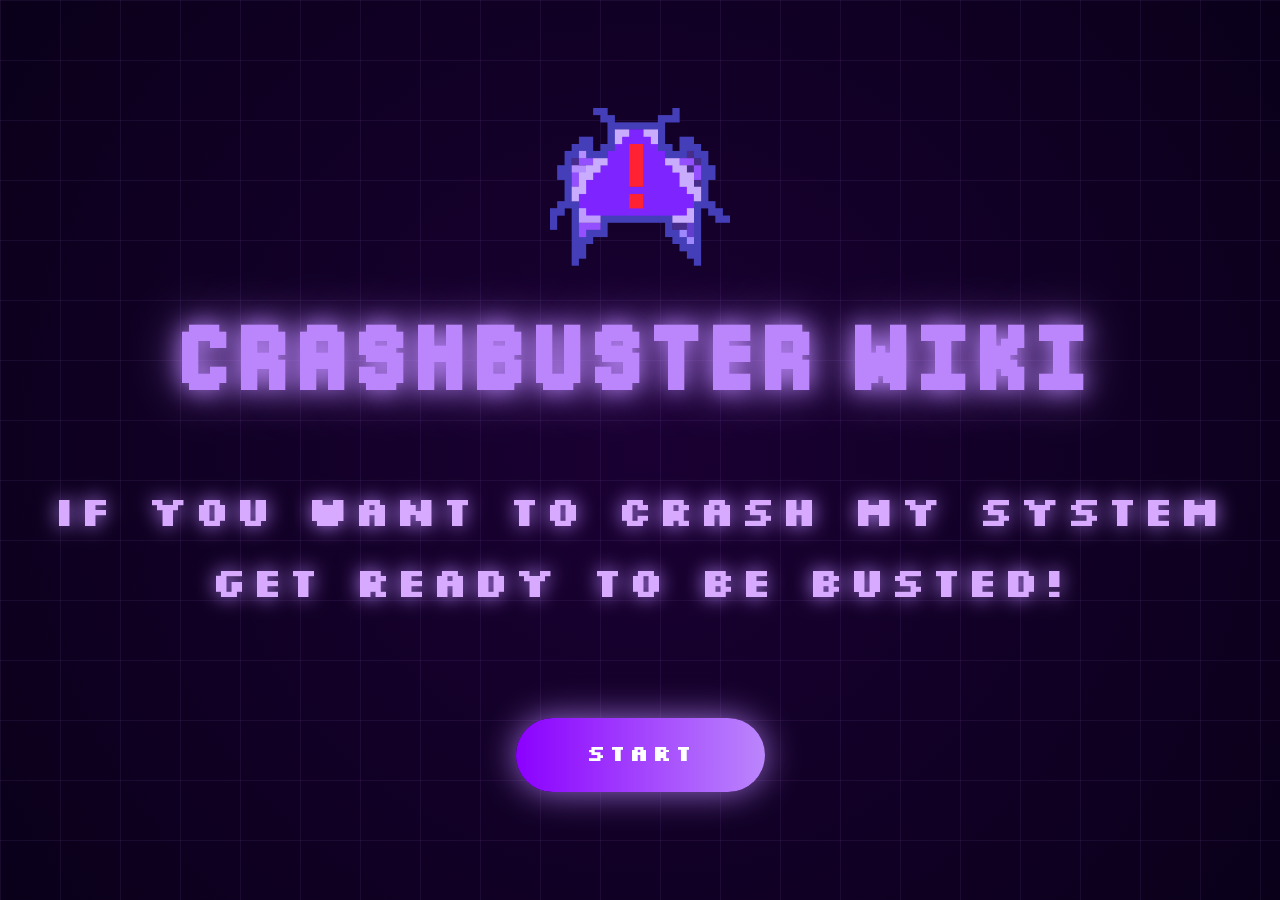
==== index.html @ 3ebc442e "Add files via upload" ====
<!DOCTYPE html>
<html lang="en">
<head>
    <meta charset="UTF-8">
    <meta name="viewport" content="width=device-width, initial-scale=1.0">
    <title>CRASHBUSTER WIKI</title>
    <link rel="stylesheet" href="styles.css">
    
    <style>
        /* Clean Center Fade-in (no upward movement) */
        body {
            opacity: 0;
            transition: opacity 0.9s ease-in-out;
        }

        body.visible {
            opacity: 1;
        }

        /* Hero Section with Retro Animated Background */
        .hero {
            min-height: 100vh;
            display: flex;
            flex-direction: column;
            align-items: center;
            justify-content: center;
            text-align: center;
            padding: 0 20px;
            position: relative;
            overflow: hidden;
            background: radial-gradient(circle at center, #1a0033 0%, #0a001a 100%);
        }

        /* Retro Grid + Laser Background Layer */
        .hero::before {
            content: '';
            position: absolute;
            top: 0;
            left: 0;
            width: 100%;
            height: 100%;
            background: 
                linear-gradient(rgba(187, 134, 252, 0.08) 1px, transparent 1px),
                linear-gradient(90deg, rgba(187, 134, 252, 0.08) 1px, transparent 1px);
            background-size: 60px 60px;
            animation: gridMove 25s linear infinite;
            pointer-events: none;
            z-index: 1;
        }

        .hero::after {
            content: '';
            position: absolute;
            top: 0;
            left: -100%;
            width: 100%;
            height: 100%;
            background: linear-gradient(
                90deg,
                transparent 0%,
                rgba(187, 134, 252, 0.15) 48%,
                rgba(215, 170, 255, 0.25) 50%,
                rgba(187, 134, 252, 0.15) 52%,
                transparent 100%
            );
            animation: laserShoot 8s linear infinite;
            pointer-events: none;
            z-index: 2;
        }

        .hero .laser2 {
            position: absolute;
            top: 0;
            left: -100%;
            width: 100%;
            height: 100%;
            background: linear-gradient(
                90deg,
                transparent 0%,
                rgba(255, 100, 255, 0.2) 49%,
                rgba(255, 200, 255, 0.35) 50%,
                rgba(255, 100, 255, 0.2) 51%,
                transparent 100%
            );
            animation: laserShoot 4.5s linear infinite;
            animation-delay: 3s;
            pointer-events: none;
            z-index: 2;
        }

        @keyframes gridMove {
            0% { background-position: 0 0; }
            100% { background-position: -120px -120px; }
        }

        @keyframes laserShoot {
            0% { transform: translateX(-100%); opacity: 0; }
            10% { opacity: 1; }
            90% { opacity: 1; }
            100% { transform: translateX(300%); opacity: 0; }
        }

        .game-title {
            font-size: 56px;
            color: #bb86fc;
            text-shadow: 0 0 25px #bb86fc,
                         0 0 50px rgba(187, 134, 252, 0.7);
            margin: 15px 0 60px 0;
            letter-spacing: 10px;
            font-weight: 700;
            z-index: 3;
            position: relative;
        }

        .tagline {
            margin-bottom: 90px;
            z-index: 3;
            position: relative;
        }

        .tagline .line1 {
            font-size: 44px;
            color: #d7aaff;
            text-shadow: 0 0 20px #bb86fc;
            margin: 0 0 25px 0;
            line-height: 1.05;
            font-weight: 600;
        }

        .tagline .line2 {
            font-size: 44px;
            color: #d7aaff;
            text-shadow: 0 0 20px #bb86fc;
            margin: 0;
            line-height: 1.05;
            font-weight: 600;
        }

        .crashbuster-logo {
            width: 180px;
            height: auto;
            margin-bottom: 20px;
            z-index: 3;
            position: relative;
            animation: bugFloat 3s ease-in-out infinite;
        }

        @keyframes bugFloat {
            0%, 100% { transform: translateY(0); }
            50% { transform: translateY(-18px); }
        }

        .learn-btn {
            padding: 18px 70px;
            font-size: 24px;
            background: linear-gradient(90deg, #8b00ff, #bb86fc);
            color: white;
            border: none;
            border-radius: 50px;
            cursor: pointer;
            text-decoration: none;
            display: inline-block;
            box-shadow: 0 0 35px rgba(187, 134, 252, 0.8);
            transition: all 0.4s ease;
            font-weight: 600;
            z-index: 3;
            position: relative;
        }

        .learn-btn:hover {
            transform: scale(1.1);
            box-shadow: 0 0 50px rgba(187, 134, 252, 1);
        }
    </style>
</head>
<body class="index-page">

    <section class="hero">
        <img src="assets/crashbuster-logo.png" 
             alt="CrashBuster Logo" 
             class="crashbuster-logo">

        <h2 class="game-title">CRASHBUSTER WIKI</h2>

        <div class="tagline">
            <p class="line1">IF YOU WANT TO CRASH MY SYSTEM</p>
            <p class="line2">GET READY TO BE BUSTED!</p>
        </div>

        <a href="info.html" class="learn-btn">START</a>
    </section>

    <!-- Fade-in Script -->
    <script>
        window.addEventListener('load', () => {
            document.body.classList.add('visible');
        });
    </script>

</body>
</html>
---- styles.css ----
* {
    margin: 0;
    padding: 0;
    box-sizing: border-box;
}

/* ====================== FONTS ====================== */
@font-face {
    font-family: 'The Imposter';
    src: url('The Impostor.ttf') format('truetype');
    font-weight: normal;
    font-style: normal;
}

@font-face {
    font-family: 'Silkscreen';
    src: url('slkscre.ttf') format('truetype');
    font-weight: normal;
}

@font-face {
    font-family: 'Silkscreen';
    src: url('slkscreb.ttf') format('truetype');
    font-weight: bold;
}

body {
    font-family: 'Silkscreen', monospace;
    background: linear-gradient(rgba(0,0,0,0.7), rgba(0,0,0,0.9)), url("Background.png");
    background-size: cover;
    background-position: center;
    background-attachment: fixed;
    color: white;
    font-size: 16px;
    line-height: 1.6;
}

h1, h2, h3, .section-title, .navbar h1, .game-title, .main-title, th {
    font-family: 'The Imposter', monospace;
    font-weight: normal;
}

/* TEXT GLOW */
h1, h2, h3, p, li, td, th {
    text-shadow: 0 0 6px #bb86fc;
}

/* NAVBAR */
.navbar {
    position: fixed;
    top: 0;
    width: 100%;
    display: flex;
    justify-content: space-between;
    align-items: center;
    padding: 20px 40px;
    background: rgba(0,0,0,0.75);
    border-bottom: 2px solid #bb86fc;
    z-index: 100;
}

.logo-area {
    display: flex;
    align-items: center;
    gap: 12px;
}

.logo-area img {
    height: 45px;
}

.navbar a {
    text-decoration: none;
    color: #bb86fc;
    margin-left: 25px;
}

/* HERO - Improved spacing */
.hero {
    height: 100vh;
    display: flex;
    flex-direction: column;
    justify-content: center;
    align-items: center;
    text-align: center;
    gap: 20px;                    /* Added spacing between elements */
}

.hero-logo {
    width: 160px;                 /* Slightly bigger logo */
    margin-bottom: 10px;
}

.game-title {
    font-size: 28px;
    margin-bottom: 10px;
}

.main-title {
    font-size: 64px;
    color: #d7aaff;
    text-shadow: 0 0 25px #bb86fc;
    margin: 10px 0 40px;
    line-height: 1.1;
}

.learn-btn {
    display: inline-block;
    padding: 18px 40px;
    background: #7c3aed;
    color: white;
    text-decoration: none;
    font-size: 22px;
    border-radius: 40px;
    box-shadow: 0 0 20px #bb86fc;
    transition: all 0.3s ease;
}

.learn-btn:hover {
    background: #9f7dff;
    transform: scale(1.08);
    box-shadow: 0 0 30px #bb86fc;
}

/* Rest of your styles (card, table, etc.) */
.page {
    padding-top: 130px;
    display: flex;
    justify-content: center;
}

.card {
    width: 1100px;
    background: #1e1e1e;
    border-radius: 16px;
    padding: 60px;
    margin-bottom: 70px;
    border: 2px solid #bb86fc;
    box-shadow: 0 0 20px #bb86fc, 0 0 50px rgba(187,134,252,0.4);
}

h2 {
    text-align: center;
    margin-bottom: 35px;
}

.card p {
    margin-bottom: 20px;
    line-height: 1.8;
}

table {
    width: 100%;
    border-collapse: collapse;
}

th, td {
    padding: 16px;
    border: 1px solid #444;
}

th {
    background: #2a2a2a;
    color: #bb86fc;
}

video {
    width: 100%;
    border-radius: 12px;
    border: 2px solid #bb86fc;
    box-shadow: 0 0 25px #bb86fc;
}

/* ==================== NAVBAR IMPROVEMENTS ==================== */
.navbar {
    position: fixed;
    top: 0;
    left: 0;
    width: 100%;
    background: #0f0f0f;
    z-index: 1000;
    padding: 16px 40px;
    display: flex;
    align-items: center;
    justify-content: space-between;
    box-shadow: 0 4px 20px rgba(0, 0, 0, 0.5);
    transition: all 0.4s ease-in-out;
}

.navbar.hidden {
    transform: translateY(-100%);
}

/* Logo */
.logo-area {
    display: flex;
    align-items: center;
    gap: 12px;
}

.logo-area img {
    height: 50px;
    width: auto;
    filter: drop-shadow(0 0 10px #bb86fc);
}

.logo-area h1 {
    margin: 0;
    font-size: 26px;
    font-weight: 700;
    color: #bb86fc;
}

/* Navigation Links */
.navbar nav {
    display: flex;
    gap: 40px;
}

.navbar nav a {
    color: #e0e0e0;
    text-decoration: none;
    font-size: 17px;
    font-weight: 500;
    position: relative;
    padding: 8px 0;
    transition: all 0.3s ease;
}

/* Hover Animation */
.navbar nav a::after {
    content: '';
    position: absolute;
    bottom: -2px;
    left: 50%;
    width: 0;
    height: 3px;
    background: linear-gradient(90deg, #bb86fc, #d7aaff);
    box-shadow: 0 0 15px #bb86fc;
    transition: all 0.4s ease;
    transform: translateX(-50%);
    border-radius: 3px;
}

.navbar nav a:hover {
    color: #ffffff;
    text-shadow: 0 0 12px rgba(187, 134, 252, 0.8);
}

.navbar nav a:hover::after {
    width: 100%;
}

/* Hide "Story" button ONLY on the landing page */
body.index-page .navbar nav a[href="info.html"] {
    display: none;
}

/* Retro Laser + Neon Grid Background - Reusable Class */
.retro-bg {
    position: relative;
    overflow: hidden;
    background: radial-gradient(circle at center, #1a0033 0%, #0a001a 100%);
}

.retro-bg::before {
    content: '';
    position: absolute;
    top: 0;
    left: 0;
    width: 100%;
    height: 100%;
    background: 
        linear-gradient(rgba(187, 134, 252, 0.08) 1px, transparent 1px),
        linear-gradient(90deg, rgba(187, 134, 252, 0.08) 1px, transparent 1px);
    background-size: 60px 60px;
    animation: gridMove 25s linear infinite;
    pointer-events: none;
    z-index: 1;
}

.retro-bg::after {
    content: '';
    position: absolute;
    top: 0;
    left: -100%;
    width: 100%;
    height: 100%;
    background: linear-gradient(
        90deg,
        transparent 0%,
        rgba(187, 134, 252, 0.15) 48%,
        rgba(215, 170, 255, 0.25) 50%,
        rgba(187, 134, 252, 0.15) 52%,
        transparent 100%
    );
    animation: laserShoot 8s linear infinite;
    pointer-events: none;
    z-index: 2;
}

/* Extra fast laser for more dynamic feel */
.retro-bg .extra-laser {
    position: absolute;
    top: 0;
    left: -100%;
    width: 100%;
    height: 100%;
    background: linear-gradient(
        90deg,
        transparent 0%,
        rgba(255, 100, 255, 0.2) 49%,
        rgba(255, 200, 255, 0.35) 50%,
        rgba(255, 100, 255, 0.2) 51%,
        transparent 100%
    );
    animation: laserShoot 4.5s linear infinite;
    animation-delay: 3s;
    pointer-events: none;
    z-index: 2;
}

@keyframes gridMove {
    0% { background-position: 0 0; }
    100% { background-position: -120px -120px; }
}

@keyframes laserShoot {
    0% { transform: translateX(-100%); opacity: 0; }
    10% { opacity: 1; }
    90% { opacity: 1; }
    100% { transform: translateX(300%); opacity: 0; }
}

/* Retro Laser + Neon Grid Background - Reusable Class */
.retro-bg {
    position: relative;
    overflow: hidden;
    background: radial-gradient(circle at center, #1a0033 0%, #0a001a 100%);
}

.retro-bg::before {
    content: '';
    position: absolute;
    top: 0;
    left: 0;
    width: 100%;
    height: 100%;
    background: 
        linear-gradient(rgba(187, 134, 252, 0.08) 1px, transparent 1px),
        linear-gradient(90deg, rgba(187, 134, 252, 0.08) 1px, transparent 1px);
    background-size: 60px 60px;
    animation: gridMove 25s linear infinite;
    pointer-events: none;
    z-index: 1;
}

.retro-bg::after {
    content: '';
    position: absolute;
    top: 0;
    left: -100%;
    width: 100%;
    height: 100%;
    background: linear-gradient(
        90deg,
        transparent 0%,
        rgba(187, 134, 252, 0.15) 48%,
        rgba(215, 170, 255, 0.25) 50%,
        rgba(187, 134, 252, 0.15) 52%,
        transparent 100%
    );
    animation: laserShoot 8s linear infinite;
    pointer-events: none;
    z-index: 2;
}

/* Extra fast laser for more dynamic feel */
.retro-bg .extra-laser {
    position: absolute;
    top: 0;
    left: -100%;
    width: 100%;
    height: 100%;
    background: linear-gradient(
        90deg,
        transparent 0%,
        rgba(255, 100, 255, 0.2) 49%,
        rgba(255, 200, 255, 0.35) 50%,
        rgba(255, 100, 255, 0.2) 51%,
        transparent 100%
    );
    animation: laserShoot 4.5s linear infinite;
    animation-delay: 3s;
    pointer-events: none;
    z-index: 2;
}

@keyframes gridMove {
    0% { background-position: 0 0; }
    100% { background-position: -120px -120px; }
}

@keyframes laserShoot {
    0% { transform: translateX(-100%); opacity: 0; }
    10% { opacity: 1; }
    90% { opacity: 1; }
    100% { transform: translateX(300%); opacity: 0; }
}
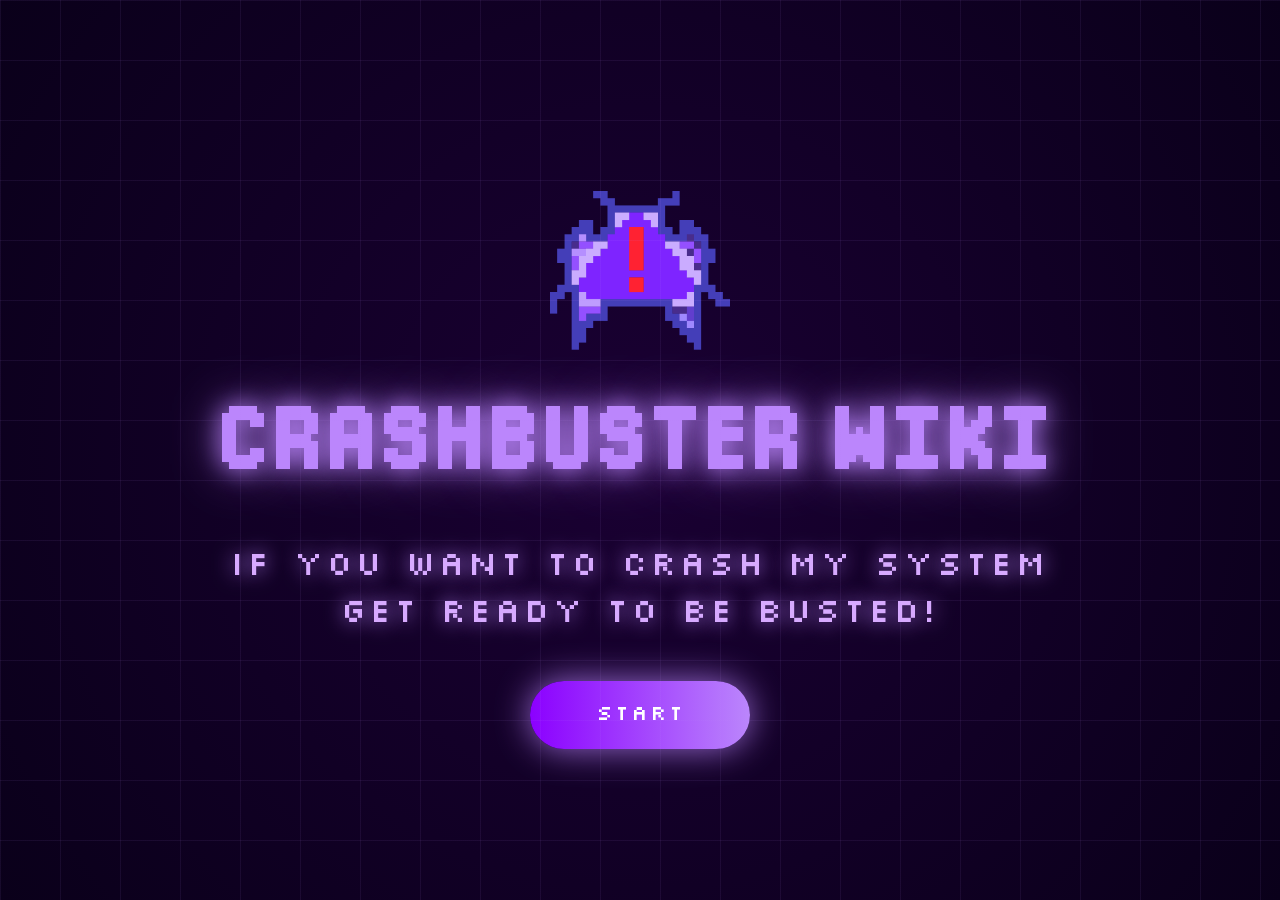
==== commit ee340a9b: "Refactor index.html for improved layout and styles Updated styles for better responsiveness and anim" ====
--- a/index.html
+++ b/index.html
@@ -7,17 +7,15 @@
     <link rel="stylesheet" href="styles.css">
     
     <style>
-        /* Clean Center Fade-in (no upward movement) */
+        
         body {
             opacity: 0;
             transition: opacity 0.9s ease-in-out;
         }
-
         body.visible {
             opacity: 1;
         }
 
-        /* Hero Section with Retro Animated Background */
         .hero {
             min-height: 100vh;
             display: flex;
@@ -25,153 +23,68 @@
             align-items: center;
             justify-content: center;
             text-align: center;
-            padding: 0 20px;
+            padding: 80px 15px 40px;
             position: relative;
             overflow: hidden;
             background: radial-gradient(circle at center, #1a0033 0%, #0a001a 100%);
         }
 
-        /* Retro Grid + Laser Background Layer */
-        .hero::before {
-            content: '';
-            position: absolute;
-            top: 0;
-            left: 0;
-            width: 100%;
-            height: 100%;
-            background: 
-                linear-gradient(rgba(187, 134, 252, 0.08) 1px, transparent 1px),
-                linear-gradient(90deg, rgba(187, 134, 252, 0.08) 1px, transparent 1px);
-            background-size: 60px 60px;
-            animation: gridMove 25s linear infinite;
-            pointer-events: none;
-            z-index: 1;
-        }
-
-        .hero::after {
-            content: '';
-            position: absolute;
-            top: 0;
-            left: -100%;
-            width: 100%;
-            height: 100%;
-            background: linear-gradient(
-                90deg,
-                transparent 0%,
-                rgba(187, 134, 252, 0.15) 48%,
-                rgba(215, 170, 255, 0.25) 50%,
-                rgba(187, 134, 252, 0.15) 52%,
-                transparent 100%
-            );
-            animation: laserShoot 8s linear infinite;
-            pointer-events: none;
-            z-index: 2;
-        }
-
-        .hero .laser2 {
-            position: absolute;
-            top: 0;
-            left: -100%;
-            width: 100%;
-            height: 100%;
-            background: linear-gradient(
-                90deg,
-                transparent 0%,
-                rgba(255, 100, 255, 0.2) 49%,
-                rgba(255, 200, 255, 0.35) 50%,
-                rgba(255, 100, 255, 0.2) 51%,
-                transparent 100%
-            );
-            animation: laserShoot 4.5s linear infinite;
-            animation-delay: 3s;
-            pointer-events: none;
-            z-index: 2;
-        }
-
-        @keyframes gridMove {
-            0% { background-position: 0 0; }
-            100% { background-position: -120px -120px; }
-        }
-
-        @keyframes laserShoot {
-            0% { transform: translateX(-100%); opacity: 0; }
-            10% { opacity: 1; }
-            90% { opacity: 1; }
-            100% { transform: translateX(300%); opacity: 0; }
+        .crashbuster-logo {
+            width: clamp(110px, 35vw, 180px);
+            margin-bottom: 20px;
+            animation: bugFloat 4s ease-in-out infinite;
         }
 
         .game-title {
-            font-size: 56px;
+            font-size: clamp(2.2rem, 8vw, 3.5rem);
             color: #bb86fc;
-            text-shadow: 0 0 25px #bb86fc,
-                         0 0 50px rgba(187, 134, 252, 0.7);
-            margin: 15px 0 60px 0;
-            letter-spacing: 10px;
-            font-weight: 700;
-            z-index: 3;
-            position: relative;
+            text-shadow: 0 0 25px #bb86fc, 0 0 50px rgba(187,134,252,0.7);
+            margin: 10px 0 30px 0;
+            letter-spacing: 5px;
         }
 
-        .tagline {
-            margin-bottom: 90px;
-            z-index: 3;
-            position: relative;
+        .tagline .line1,
+        .tagline .line2 {
+            font-size: clamp(1.3rem, 5.5vw, 2.2rem);
+            color: #d7aaff;
+            text-shadow: 0 0 20px #bb86fc;
+            margin: 8px 0;
+            line-height: 1.1;
         }
 
-        .tagline .line1 {
-            font-size: 44px;
-            color: #d7aaff;
-            text-shadow: 0 0 20px #bb86fc;
-            margin: 0 0 25px 0;
-            line-height: 1.05;
-            font-weight: 600;
+        .learn-btn {
+            padding: 16px 55px;
+            font-size: clamp(1.1rem, 4.5vw, 1.4rem);
+            min-width: 220px;
+            margin-top: 20px;
+            background: linear-gradient(90deg, #8b00ff, #bb86fc);
+            color: white;
+            border: none;
+            border-radius: 50px;
+            text-decoration: none;
+            box-shadow: 0 0 35px rgba(187,134,252,0.8);
+            transition: all 0.4s ease;
         }
 
-        .tagline .line2 {
-            font-size: 44px;
-            color: #d7aaff;
-            text-shadow: 0 0 20px #bb86fc;
-            margin: 0;
-            line-height: 1.05;
-            font-weight: 600;
-        }
-
-        .crashbuster-logo {
-            width: 180px;
-            height: auto;
-            margin-bottom: 20px;
-            z-index: 3;
-            position: relative;
-            animation: bugFloat 3s ease-in-out infinite;
+        .learn-btn:hover {
+            transform: scale(1.08);
         }
 
         @keyframes bugFloat {
             0%, 100% { transform: translateY(0); }
-            50% { transform: translateY(-18px); }
+            50% { transform: translateY(-12px); }
         }
 
-        .learn-btn {
-            padding: 18px 70px;
-            font-size: 24px;
-            background: linear-gradient(90deg, #8b00ff, #bb86fc);
-            color: white;
-            border: none;
-            border-radius: 50px;
-            cursor: pointer;
-            text-decoration: none;
-            display: inline-block;
-            box-shadow: 0 0 35px rgba(187, 134, 252, 0.8);
-            transition: all 0.4s ease;
-            font-weight: 600;
-            z-index: 3;
-            position: relative;
-        }
-
-        .learn-btn:hover {
-            transform: scale(1.1);
-            box-shadow: 0 0 50px rgba(187, 134, 252, 1);
+        /* Slow down heavy animations on mobile */
+        @media (max-width: 768px) {
+            .hero::after, .hero .laser2 {
+                animation-duration: 15s;
+            }
         }
     </style>
+
+       
+    <div class="retro-bg">
 </head>
 <body class="index-page">
 
@@ -190,12 +103,10 @@
         <a href="info.html" class="learn-btn">START</a>
     </section>
 
-    <!-- Fade-in Script -->
     <script>
         window.addEventListener('load', () => {
             document.body.classList.add('visible');
         });
     </script>
-
 </body>
-</html>+</html>
